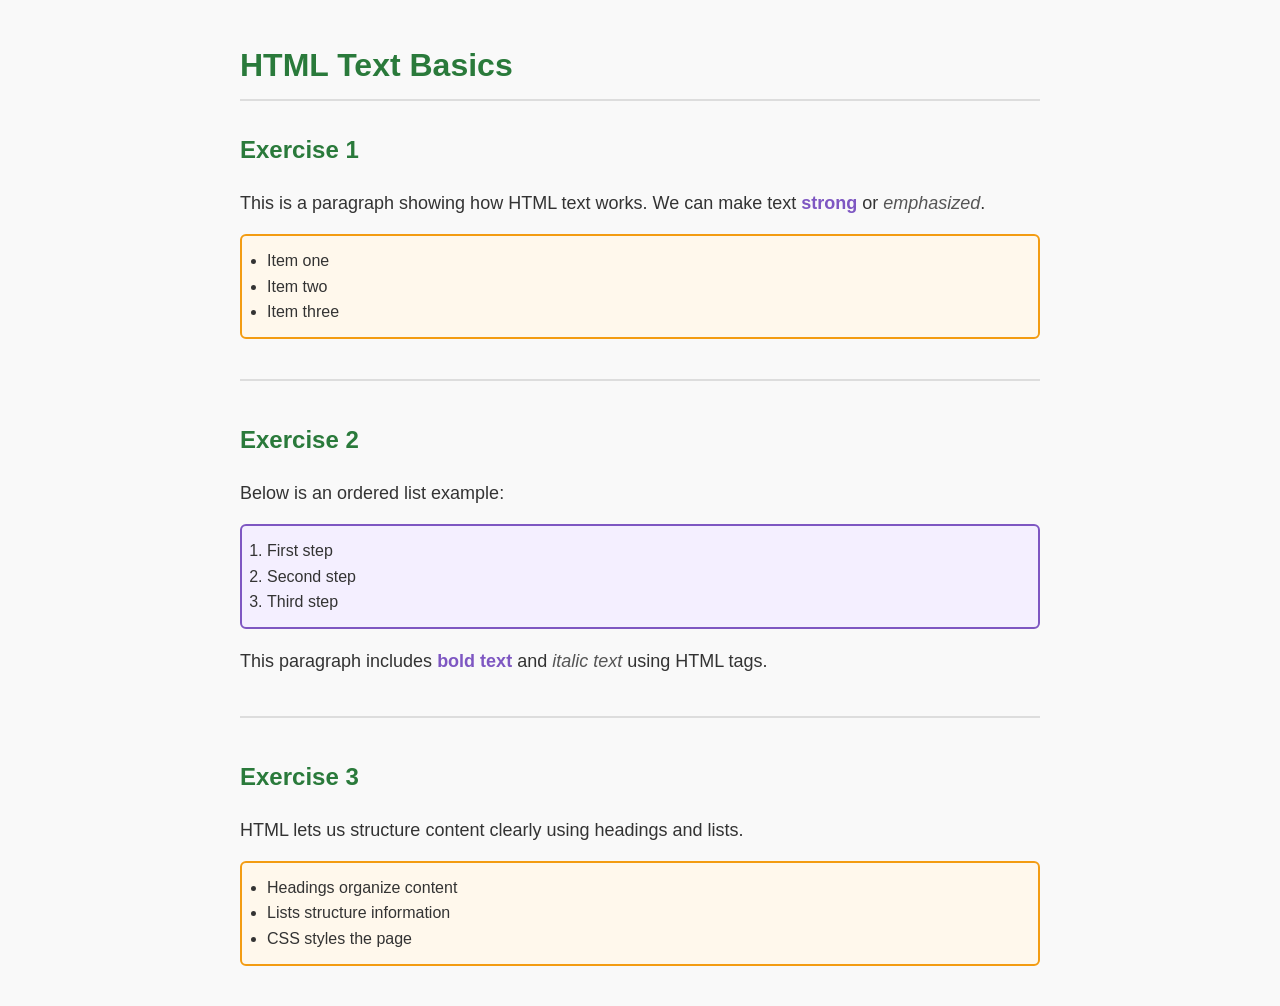
==== Assignment-7/htmlbasics.html @ 92eb7dbe "fixed" ====
<!DOCTYPE html>
<html>
<head>
<meta charset="utf-8">

<title>HTML Text Basics Lab</title>

<link rel="stylesheet" href="style.css">

<!--[if lt IE 9]>
<script src="https://cdnjs.cloudflare.com/ajax/libs/html5shiv/3.7.3/html5shiv.js"></script>
<![endif]-->
</head>

<body>

<h1>HTML Text Basics</h1>

<h2>Exercise 1</h2>

<p>This is a paragraph showing how HTML text works. We can make text <strong>strong</strong> or <em>emphasized</em>.</p>

<ul>
<li>Item one</li>
<li>Item two</li>
<li>Item three</li>
</ul>

<hr>

<h2>Exercise 2</h2>

<p>Below is an ordered list example:</p>

<ol>
<li>First step</li>
<li>Second step</li>
<li>Third step</li>
</ol>

<p>This paragraph includes <strong>bold text</strong> and <em>italic text</em> using HTML tags.</p>

<hr>

<h2>Exercise 3</h2>

<p>HTML lets us structure content clearly using headings and lists.</p>

<ul>
<li>Headings organize content</li>
<li>Lists structure information</li>
<li>CSS styles the page</li>
</ul>

</body>
</html>
---- Assignment-7/style.css ----
body {
  font-family: Arial, Helvetica, sans-serif;
  max-width: 800px;
  margin: 40px auto;
  line-height: 1.6;
  background-color: #f9f9f9;
  color: #333;
}

h1 {
  color: #2a7a3b;
  border-bottom: 2px solid #ddd;
  padding-bottom: 8px;
}

h2 {
  color: #2a7a3b;
  margin-top: 30px;
}

p {
  font-size: 18px;
  margin-bottom: 16px;
}

ul {
  border: 2px solid #f39c12;
  padding: 12px 25px;
  border-radius: 6px;
  background-color: #fff8ec;
}

ol {
  border: 2px solid #7e57c2;
  padding: 12px 25px;
  border-radius: 6px;
  background-color: #f4efff;
}

strong {
  color: #7e57c2;
}

em {
  color: #555;
}

hr {
  margin: 40px 0;
  border: none;
  border-top: 2px solid #ddd;
}
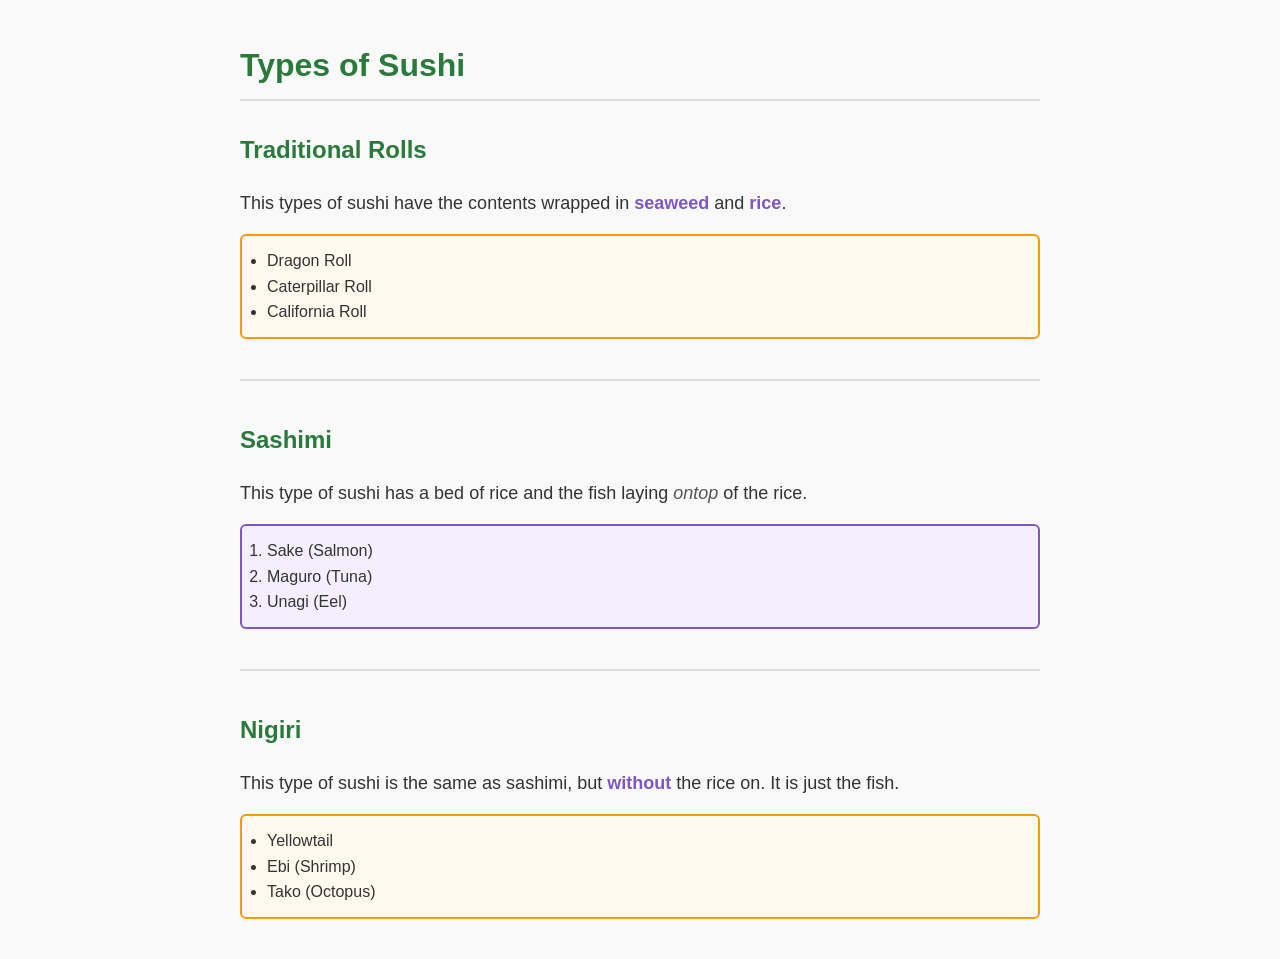
==== commit 4e7a30a0: "Update htmlbasics.html" ====
--- a/Assignment-7/htmlbasics.html
+++ b/Assignment-7/htmlbasics.html
@@ -7,49 +7,44 @@
 
 <link rel="stylesheet" href="style.css">
 
-<!--[if lt IE 9]>
-<script src="https://cdnjs.cloudflare.com/ajax/libs/html5shiv/3.7.3/html5shiv.js"></script>
-<![endif]-->
 </head>
 
 <body>
 
-<h1>HTML Text Basics</h1>
+<h1>Types of Sushi</h1>
 
-<h2>Exercise 1</h2>
+<h2>Traditional Rolls</h2>
 
-<p>This is a paragraph showing how HTML text works. We can make text <strong>strong</strong> or <em>emphasized</em>.</p>
+<p>This types of sushi have the contents wrapped in <strong>seaweed</strong> and <strong>rice</strong>.</p>
 
 <ul>
-<li>Item one</li>
-<li>Item two</li>
-<li>Item three</li>
+<li>Dragon Roll</li>
+<li>Caterpillar Roll</li>
+<li>California Roll</li>
 </ul>
 
 <hr>
 
-<h2>Exercise 2</h2>
+<h2>Sashimi</h2>
 
-<p>Below is an ordered list example:</p>
+<p>This type of sushi has a bed of rice and the fish laying <em>ontop</em> of the rice.</p>
 
 <ol>
-<li>First step</li>
-<li>Second step</li>
-<li>Third step</li>
+<li>Sake (Salmon)</li>
+<li>Maguro (Tuna)</li>
+<li>Unagi (Eel)</li>
 </ol>
-
-<p>This paragraph includes <strong>bold text</strong> and <em>italic text</em> using HTML tags.</p>
 
 <hr>
 
-<h2>Exercise 3</h2>
+<h2>Nigiri</h2>
 
-<p>HTML lets us structure content clearly using headings and lists.</p>
+<p>This type of sushi is the same as sashimi, but <strong>without</strong> the rice on. It is just the fish.</p>
 
 <ul>
-<li>Headings organize content</li>
-<li>Lists structure information</li>
-<li>CSS styles the page</li>
+<li>Yellowtail</li>
+<li>Ebi (Shrimp)</li>
+<li>Tako (Octopus)</li>
 </ul>
 
 </body>
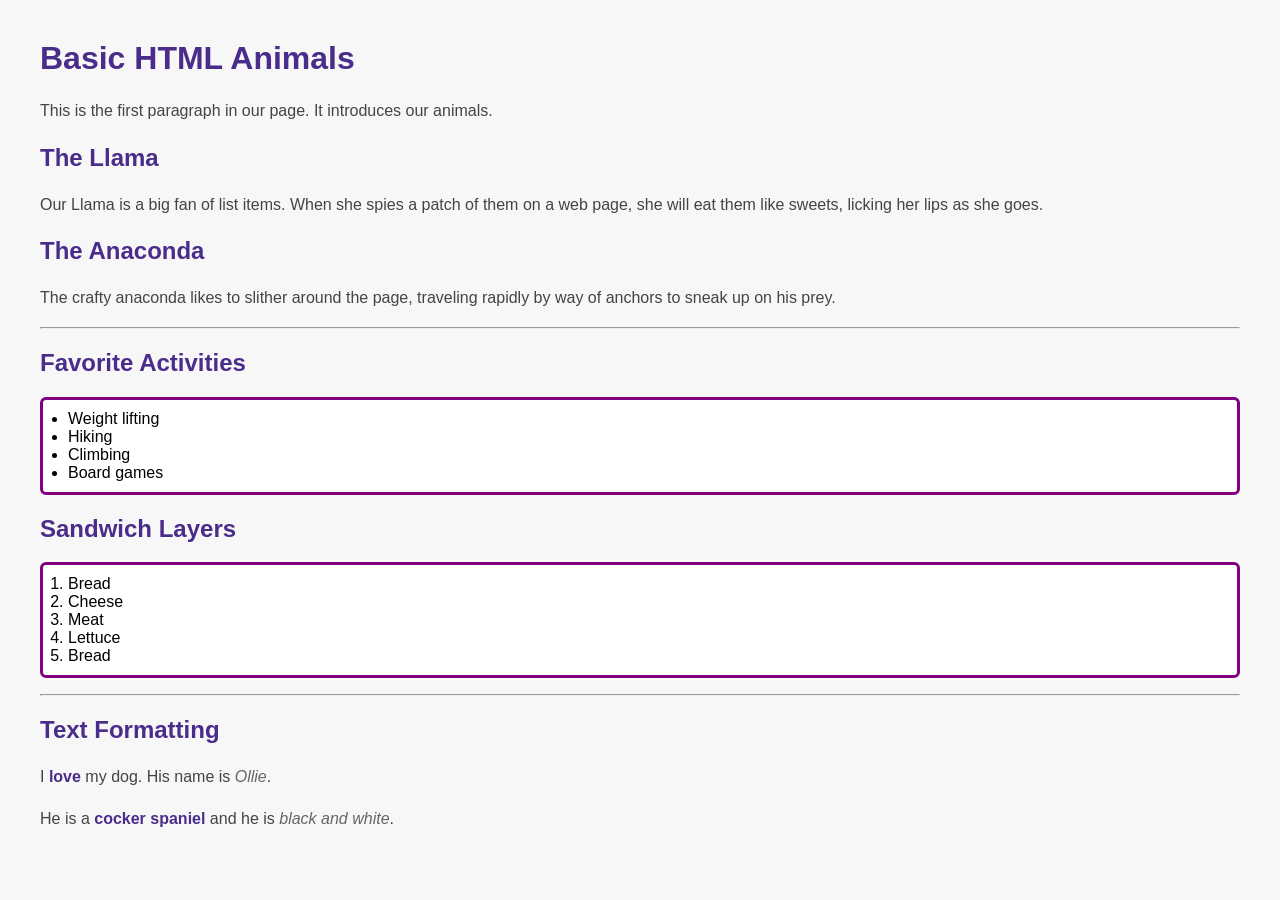
==== commit 6bc400f7: "fixed" ====
--- a/Assignment-7/htmlbasics.html
+++ b/Assignment-7/htmlbasics.html
@@ -1,9 +1,8 @@
 <!DOCTYPE html>
-<html>
+<html lang="en">
 <head>
 <meta charset="utf-8">
-
-<title>HTML Text Basics Lab</title>
+<title>HTML Text & CSS Fundamentals</title>
 
 <link rel="stylesheet" href="style.css">
 
@@ -11,41 +10,56 @@
 
 <body>
 
-<h1>Types of Sushi</h1>
+<h1>Basic HTML Animals</h1>
 
-<h2>Traditional Rolls</h2>
+<p>This is the first paragraph in our page. It introduces our animals.</p>
 
-<p>This types of sushi have the contents wrapped in <strong>seaweed</strong> and <strong>rice</strong>.</p>
+<h2>The Llama</h2>
 
-<ul>
-<li>Dragon Roll</li>
-<li>Caterpillar Roll</li>
-<li>California Roll</li>
-</ul>
+<p>
+  Our Llama is a big fan of list items. When she spies a patch of them on a web
+  page, she will eat them like sweets, licking her lips as she goes.
+</p>
+
+<h2>The Anaconda</h2>
+
+<p>
+  The crafty anaconda likes to slither around the page, traveling rapidly by way
+  of anchors to sneak up on his prey.
+</p>
 
 <hr>
 
-<h2>Sashimi</h2>
+<h2>Favorite Activities</h2>
 
-<p>This type of sushi has a bed of rice and the fish laying <em>ontop</em> of the rice.</p>
+<ul>
+<li>Weight lifting</li>
+<li>Hiking</li>
+<li>Climbing</li>
+<li>Board games</li>
+</ul>
+
+<h2>Sandwich Layers</h2>
 
 <ol>
-<li>Sake (Salmon)</li>
-<li>Maguro (Tuna)</li>
-<li>Unagi (Eel)</li>
+<li>Bread</li>
+<li>Cheese</li>
+<li>Meat</li>
+<li>Lettuce</li>
+<li>Bread</li>
 </ol>
 
 <hr>
 
-<h2>Nigiri</h2>
+<h2>Text Formatting</h2>
 
-<p>This type of sushi is the same as sashimi, but <strong>without</strong> the rice on. It is just the fish.</p>
+<p>
+I <strong>love</strong> my dog. His name is <em> Ollie</em>.
+</p>
 
-<ul>
-<li>Yellowtail</li>
-<li>Ebi (Shrimp)</li>
-<li>Tako (Octopus)</li>
-</ul>
+<p>
+He is a <strong>cocker spaniel</strong> and he is <em>black and white</em>.
+</p>
 
 </body>
 </html>
--- a/Assignment-7/style.css
+++ b/Assignment-7/style.css
@@ -1,52 +1,37 @@
 body {
   font-family: Arial, Helvetica, sans-serif;
-  max-width: 800px;
-  margin: 40px auto;
-  line-height: 1.6;
-  background-color: #f9f9f9;
-  color: #333;
+  margin: 40px;
+  background-color: #f7f7f7;
 }
 
-h1 {
-  color: #2a7a3b;
-  border-bottom: 2px solid #ddd;
-  padding-bottom: 8px;
-}
-
-h2 {
-  color: #2a7a3b;
-  margin-top: 30px;
+h1, h2 {
+  color: #4a2c8a;
 }
 
 p {
-  font-size: 18px;
-  margin-bottom: 16px;
+  color: #444;
+  line-height: 1.6;
 }
 
 ul {
-  border: 2px solid #f39c12;
-  padding: 12px 25px;
-  border-radius: 6px;
-  background-color: #fff8ec;
+  border: 3px solid purple;
 }
 
 ol {
-  border: 2px solid #7e57c2;
-  padding: 12px 25px;
+  border: 3px solid purple;
+}
+
+ol, ul {
+  padding: 10px 25px;
   border-radius: 6px;
-  background-color: #f4efff;
+  background-color: white;
 }
 
 strong {
-  color: #7e57c2;
+  color: #4a2c8a;
 }
 
 em {
-  color: #555;
-}
-
-hr {
-  margin: 40px 0;
-  border: none;
-  border-top: 2px solid #ddd;
+  color: #666;
+  font-style: italic;
 }
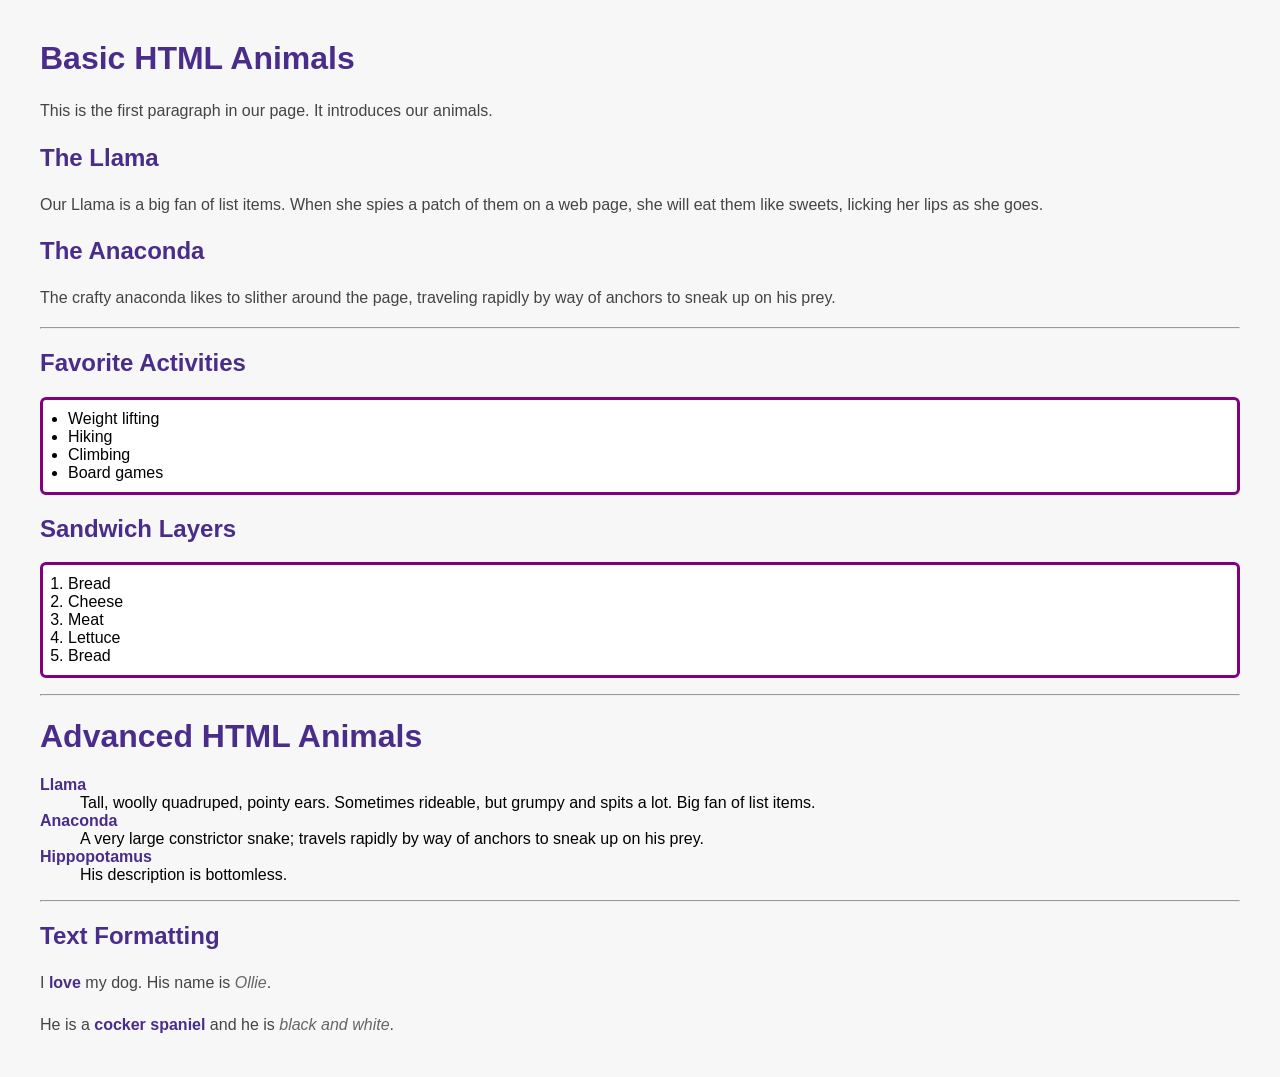
==== commit a1e07e50: "Update htmlbasics.html" ====
--- a/Assignment-7/htmlbasics.html
+++ b/Assignment-7/htmlbasics.html
@@ -51,6 +51,24 @@
 
 <hr>
 
+<h1>Advanced HTML Animals</h1>
+
+<dl><strong>Llama</strong></dt>
+  <dd>
+    Tall, woolly quadruped, pointy ears. Sometimes rideable, but grumpy and
+    spits a lot. Big fan of list items.
+  </dd>
+  <dt><strong>Anaconda</strong></dt>
+  <dd>
+    A very large constrictor snake; travels rapidly by way of anchors to sneak
+    up on his prey.
+  </dd>
+  <dt><strong>Hippopotamus</strong></dt>
+  <dd>His description is bottomless.</dd>
+</dl>
+
+<hr>
+
 <h2>Text Formatting</h2>
 
 <p>
